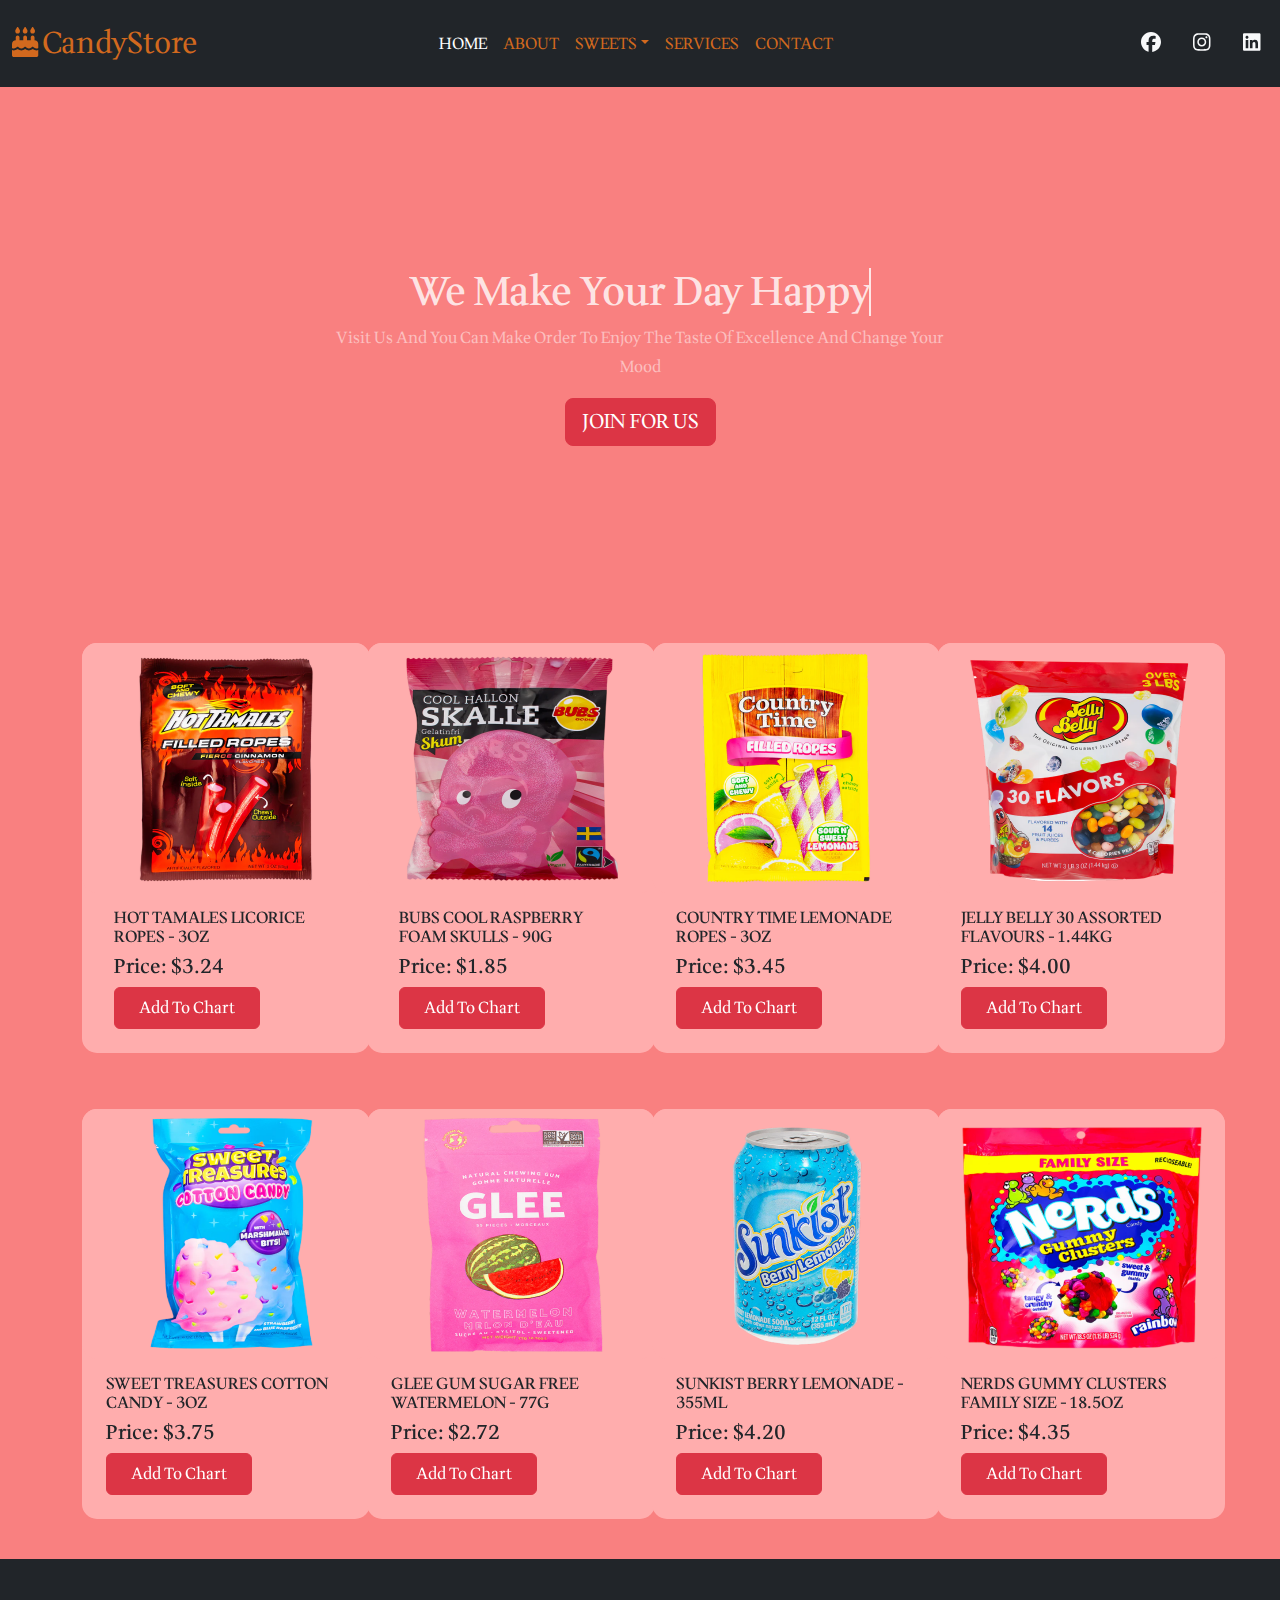
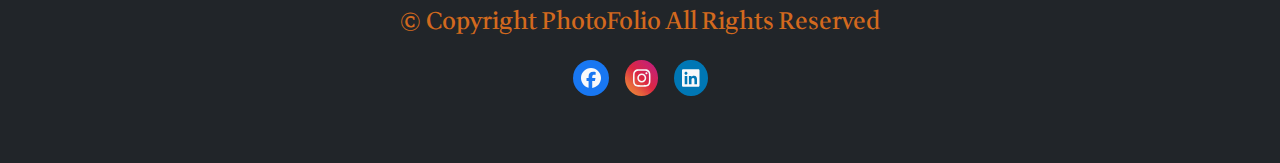
==== index.html @ 3dd479ac "First Commit" ====
<!DOCTYPE html>
<html lang="en">
<head>
    <meta charset="UTF-8">
    <meta name="viewport" content="width=device-width, initial-scale=1.0">
    <title>Home</title>
    <link rel="preconnect" href="https://fonts.googleapis.com">
<link rel="preconnect" href="https://fonts.gstatic.com" crossorigin>
<link href="https://fonts.googleapis.com/css2?family=Roboto:ital,wght@0,100;0,300;0,400;0,500;0,700;0,900;1,100;1,300;1,400;1,500;1,700;1,900&family=Wittgenstein:ital,wght@0,400..900;1,400..900&display=swap" rel="stylesheet">
    <link rel="stylesheet" href="css/all.min.css">
    <link rel="stylesheet" href="css/bootstrap.min.css">
    <link rel="stylesheet" href="css/bootstrap.min.css.map">
    <link rel="stylesheet" href="css/style.css">
</head>
<body>
  <nav class="navbar navbar-expand-sm navbar-dark bg-dark sticky-top">
    <div class="container-fluid">
      <div class="col col-lg-4 col-md-3 col-sm-2 col-xs-1">
      <a class="navbar-brand" href="javascript:void(0)"><i class="fa-solid fa-cake-candles cake pe-1"></i>CandyStore</a></div>
      <button class="navbar-toggler" type="button" data-bs-toggle="collapse" data-bs-target="#mynavbar">
        <i class="fa-solid fa-bars"></i>
      </button>
      <div class="collapse navbar-collapse" id="mynavbar">
        <ul class="navbar-nav me-auto text-center">
          <li class="nav-item">
            <a id="mynavbar" class="nav-link active text-uppercase" href="index.html">Home</a>
          </li>
          <li class="nav-item">
            <a id="mynavbar" class="nav-link text-uppercase" href="about.html">About</a>
          </li>
          <li id="mynavbar" class="nav-item dropdown">
            <a class="nav-link dropdown-toggle text-uppercase" href="gallery.html" role="button" data-bs-toggle="dropdown">Sweets</a>
            <ul class="dropdown-menu">
              <li><a class="dropdown-item" href="cake.html">Cakes</a></li>
              <li><a class="dropdown-item" href="donat.html">Donats</a></li>
              <li><a class="dropdown-item" href="candy.html">Candies</a></li>
            </ul>
          </li>
          <li class="nav-item">
            <a id="mynavbar" class="nav-link text-uppercase" href="services.html">services</a>
          </li>
          <li class="nav-item">
            <a id="mynavbar" class="nav-link text-uppercase" href="contact.html">contact</a>
          </li>
        </ul>
        <div class="icons">
          <ul class="d-flex mt-3 list-unstyled gap-3">
            <li>
              <a class="d-block text-light" href="#">
                <i class="fa-brands fa-facebook fa-lg facebookk rounded-circle p-2"></i>
              </a>
            </li>
            <li>
              <a class="d-block text-light" href="#">
                <i class="fa-brands fa-instagram fa-lg instagramm rounded-circle p-2"></i>
              </a>
            </li>
            <li>
              <a class="d-block text-light" href="#">
                <i class="fa-brands fa-linkedin fa-lg linkedinn rounded-circle p-2"></i>
              </a>
            </li>
          </ul>
      </div>
    </div>
    </div>
  </nav>
  <div class="jumbotron text-center text-wrap m-auto mb-50px">
    <h1 class="fit">We Make Your Day Happy</h1>
    <p class="text-white-50">Visit Us And You Can Make Order To Enjoy The Taste Of Excellence And Change Your Mood</p>
    <button type="button" class="btn btn-danger text-uppercase btn-lg">join For Us</button>
  </div>
  <div class="sweets">
    <div class="container">
      <div class="cards">
        <div class="row pt-3 pb-3">
          <div class="col-lg-3 col-md-6 pb-4">
            <div class="caard position-relative" style="width: 18rem;">
             <div class="thecard">
             <div class="front">
               <img src="images/hot-tamales-filled-drops-fierce-cinnamon-candy-funhouse.png" class="card-img-top image" alt="...">
               <div class="card-body px-4 py-3 mx-2">                
                 <div><h6 class="card-title text-uppercase pb-2">Hot Tamales Licorice Ropes - 3oz</h6></div>
                 <div><h5>Price: $3.24</h5></div>
                 <button type="button" class="btn btn-danger p-2 px-4">Add To Chart</button>
               </div>
             </div>
             <div class="back">
               <img src="images/hot-tamales-filled-drops-fierce-cinnamon-candy-funhouse-facts.png" class="card-img-top image" alt="...">
               <div class="card-body px-4 py-3 mx-2">                
                 <div><h6 class="card-title text-uppercase pb-2">Hot Tamales Licorice Ropes - 3oz</h6></div>
                 <div><h5>Price: $3.24</h5></div>
                 <button type="button" class="btn btn-danger p-2 px-4">Add To Chart</button>
               </div>
             </div>
           </div>
           </div>
         </div>
         <div class="col-lg-3 col-md-6 pb-4">
          <div class="caard position-relative" style="width: 18rem;">
           <div class="thecard">
           <div class="front">
             <img src="images/bubs-cool-raspberry-foam-candy-funhouse.png" class="card-img-top image" alt="...">
             <div class="card-body px-4 py-3 mx-2">                
               <div><h6 class="card-title text-uppercase pb-2">Bubs Cool Raspberry Foam Skulls - 90g</h6></div>
               <div><h5>Price: $1.85</h5></div>
               <button type="button" class="btn btn-danger p-2 px-4">Add To Chart</button>
             </div>
           </div>
           <div class="back">
             <img src="images/2-back.png" class="card-img-top image" alt="...">
             <div class="card-body px-4 py-3 mx-2">                
               <div><h6 class="card-title text-uppercase pb-2">Bubs Cool Raspberry Foam Skulls - 90g</h6></div>
               <div><h5>Price: $1.85</h5></div>
               <button type="button" class="btn btn-danger p-2 px-4">Add To Chart</button>
             </div>
           </div>
         </div>
         </div>
       </div>
         <div class="col-lg-3 col-md-6 pb-4">
          <div class="caard position-relative" style="width: 18rem;">
           <div class="thecard">
           <div class="front">
             <img src="images/3-front.png" class="card-img-top image" alt="...">
             <div class="card-body px-4 py-3">                
               <div><h6 class="card-title text-uppercase pb-2">Country Time Lemonade Ropes - 3oz</h6></div>
               <div><h5>Price: $3.45</h5></div>
               <button type="button" class="btn btn-danger p-2 px-4">Add To Chart</button>
             </div>
           </div>
           <div class="back">
             <img src="images/3-back.png" class="card-img-top image" alt="...">
             <div class="card-body px-4 py-3">                
               <div><h6 class="card-title text-uppercase pb-2">Country Time Lemonade Ropes - 3oz</h6></div>
               <div><h5>Price: $3.45</h5></div>
               <button type="button" class="btn btn-danger p-2 px-4">Add To Chart</button>
             </div>
           </div>
         </div>
         </div>
       </div>
         <div class="col-lg-3 col-md-6 pb-4">
          <div class="caard position-relative" style="width: 18rem;">
           <div class="thecard">
           <div class="front">
             <img src="images/4-front.png" class="card-img-top image" alt="...">
             <div class="card-body px-4 py-3">                
               <div><h6 class="card-title text-uppercase pb-2">Jelly Belly 30 Assorted Flavours - 1.44kg</h6></div>
               <div><h5>Price: $4.00</h5></div>
               <button type="button" class="btn btn-danger p-2 px-4">Add To Chart</button>
             </div>
           </div>
           <div class="back">
             <img src="images/4-back.png" class="card-img-top image" alt="...">
             <div class="card-body px-4 py-3">                
               <div><h6 class="card-title text-uppercase pb-2">Jelly Belly 30 Assorted Flavours - 1.44kg</h6></div>
               <div><h5>Price: $4.00</h5></div>
               <button type="button" class="btn btn-danger p-2 px-4">Add To Chart</button>
             </div>
           </div>
         </div>
         </div>
       </div>
        </div>
        <div class="row pt-3 pb-3">
          <div class="col-lg-3 col-md-6 pb-4">
            <div class="caard position-relative" style="width: 18rem;">
             <div class="thecard">
             <div class="front">
               <img src="images/5-f.png" class="card-img-top image" alt="...">
               <div class="card-body px-4 py-3">                
                 <div><h6 class="card-title text-uppercase pb-2">Sweet Treasures Cotton Candy - 3oz</h6></div>
                 <div><h5>Price: $3.75</h5></div>
                 <button type="button" class="btn btn-danger p-2 px-4">Add To Chart</button>
               </div>
             </div>
             <div class="back">
               <img src="images/5-b.png" class="card-img-top image" alt="...">
               <div class="card-body px-4 py-3">                
                 <div><h6 class="card-title text-uppercase pb-2">Sweet Treasures Cotton Candy - 3oz</h6></div>
                 <div><h5>Price: $3.75</h5></div>
                 <button type="button" class="btn btn-danger p-2 px-4">Add To Chart</button>
               </div>
             </div>
           </div>
           </div>
         </div>
         <div class="col-lg-3 col-md-6 pb-4">
           <div class="caard position-relative" style="width: 18rem;">
            <div class="thecard">
            <div class="front">
              <img src="images/6-f.png" class="card-img-top image" alt="...">
              <div class="card-body px-4 py-3">                
                <div><h6 class="card-title text-uppercase pb-2">Glee Gum Sugar Free Watermelon - 77g</h6></div>
                <div><h5>Price: $2.72</h5></div>
                <button type="button" class="btn btn-danger p-2 px-4">Add To Chart</button>
              </div>
            </div>
            <div class="back">
              <img src="images/6-b.png" class="card-img-top image" alt="...">
              <div class="card-body px-4 py-3">                
                <div><h6 class="card-title text-uppercase pb-2">Glee Gum Sugar Free Watermelon - 77g</h6></div>
                <div><h5>Price: $2.72</h5></div>
                <button type="button" class="btn btn-danger p-2 px-4">Add To Chart</button>
              </div>
            </div>
          </div>
          </div>
        </div>
        <div class="col-lg-3 col-md-6 pb-4">
          <div class="caard position-relative" style="width: 18rem;">
           <div class="thecard">
           <div class="front">
             <img src="images/7-f.png" class="card-img-top image" alt="...">
             <div class="card-body px-4 py-3">                
               <div><h6 class="card-title text-uppercase pb-2">Sunkist Berry Lemonade - 355mL</h6></div>
               <div><h5>Price: $4.20</h5></div>
               <button type="button" class="btn btn-danger p-2 px-4">Add To Chart</button>
             </div>
           </div>
           <div class="back">
             <img src="images/7-b.png" class="card-img-top image" alt="...">
             <div class="card-body px-4 py-3">                
               <div><h6 class="card-title text-uppercase pb-2">Sunkist Berry Lemonade - 355mL</h6></div>
               <div><h5>Price: $4.20</h5></div>
               <button type="button" class="btn btn-danger p-2 px-4">Add To Chart</button>
             </div>
           </div>
         </div>
         </div>
       </div>
       <div class="col-lg-3 col-md-6 pb-4">
        <div class="caard position-relative" style="width: 18rem;">
         <div class="thecard">
         <div class="front">
           <img src="images/8-f.png" class="card-img-top image" alt="...">
           <div class="card-body px-4 py-3">                
             <div><h6 class="card-title text-uppercase pb-2">Nerds Gummy Clusters Family Size - 18.5oz</h6></div>
             <div><h5>Price: $4.35</h5></div>
             <button type="button" class="btn btn-danger p-2 px-4">Add To Chart</button>
           </div>
         </div>
         <div class="back">
           <img src="images/8-b.png" class="card-img-top image" alt="...">
           <div class="card-body px-4 py-3">                
             <div><h6 class="card-title text-uppercase pb-2">Nerds Gummy Clusters Family Size - 18.5oz</h6></div>
             <div><h5>Price: $4.35</h5></div>
             <button type="button" class="btn btn-danger p-2 px-4">Add To Chart</button>
           </div>
         </div>
       </div>
       </div>
     </div>
         </div>
        </div>
       </div>
    </div>
  </div>
    <div class="copy-right pt-5 pb-5 text-secondary text-center bg-dark">
      <h4 class="rights">© Copyright PhotoFolio All Rights Reserved</h4>
      <div class="icons d-flex justify-content-center">
        <ul class="d-flex mt-3 list-unstyled gap-3">
          <li>
            <a class="d-block text-light" href="#">
              <i class="fa-brands fa-facebook fa-lg facebook rounded-circle p-2"></i>
            </a>
          </li>
          <li>
            <a class="d-block text-light" href="#">
              <i class="fa-brands fa-instagram fa-lg instagram rounded-circle p-2"></i>
            </a>
          </li>
          <li>
            <a class="d-block text-light" href="#">
              <i class="fa-brands fa-linkedin fa-lg linkedin rounded-circle p-2"></i>
            </a>
          </li>
        </ul>
      </div>
    </div>
    <SCript src="JS/all.min.js"></SCript>
    <SCript src="JS/bootstrap.bundle.min.js"></SCript>
    <SCript src="JS/bootstrap.bundle.min.js.map"></SCript>
    <SCript src="JS/main.js"></SCript>
</body>
</html>
---- css/style.css ----
body{
    background-color: rgb(249, 128, 128);
    font-family: "Wittgenstein", sans-serif ;
}
.navbar{
    background-color: #FFF5E6;
}
.navbar .nav-link,
.navbar .icons,
.copy-right .rights{
    color: #D2691E;
    transition: all .4s ease;
}
.navbar .nav-link:hover,
.navbar .icons:hover,
.copy-right .rights:hover{
    color: #fff;
}
.navbar-brand{
    font-size: 30px;
    color: #D2691E;
}
.cake{
    color: #D2691E;
}
a{
    text-decoration: none;
}
.navbar .navbar-toggler{
    color: #D2691E;
    font-size: 25px;
    border-color: #D2691E;
}
.navbar .navbar-toggler:focus{
    box-shadow: none;
}
.facebook{
    background-color: #1877f2;
}
.instagram{
    background: linear-gradient(45deg, #f09433 0%,#e6683c 25%,#dc2743 50%,#cc2366 75%,#bc1888 100%);
}
.linkedin{
    background-color: #0077b5;
}
.jumbotron{
    display: flex;
    flex-direction: column;
    width: 50vw;
    height: 60vh;
    align-items: center;
    justify-content: center;
    line-height: 1.8;
}
.jumbotron-about h1{
    font-size: 60px;
}
.jumbotron .fit{
    width: 462px;
    color: rgb(255, 255, 255,.8);
    border-right: 2px solid rgb(255, 255, 255,.8);
    white-space: nowrap;
    overflow: hidden;
    animation: control-width 3s steps(22) 2s both, blink .5s infinite;
}
@keyframes control-width {
    from{
        width: 0;
    }
    to{
        width: 462px;
    }
}
@keyframes blink {
    from{
        border-right-color:rgb(255, 255, 255,.8);
    }
    to{
        border-right-color:transparent;
    }
}
@media (max-width:992px) {
    .jumbotron .fit{
        width: 450px;
        animation: control-width 3s steps(22) 2s both, blink .5s infinite;
    }
    @keyframes control-width {
        from{
            width: 0;
        }
        to{
            width: 450px;
        }
    }
}
@media (max-width:768px) {
    .jumbotron .fit{
        width: 400px;
        animation: control-width 3s steps(22) 2s both, blink .5s infinite;
    }
    @keyframes control-width {
        from{
            width: 0;
        }
        to{
            width: 400px;
        }
    }
}
.thumbnail img{
    border-radius: 8px;
    margin-bottom: 15px;
    margin-left: 5px;
}
.thumbnail img:hover{
    opacity: .6;
}
.links{
    background-color: rgb(24, 24, 24);
}
.info{
    display: flex;
    justify-content: center;
    align-items: center;
}
.info .image{
     height: 500px;
     width: 450px;
}
.Testimonials .line{
    display: inline-block;
    width: 120px;
    height: 2px;
}
.serv .box svg{
    width: 30px;
    height: 30px;
    background-color: rgb(195, 50, 31);
    color: rgb(232, 227, 227);
    transition: all .7s ease;
}
.serv .box{
    position: relative;
    overflow: hidden;
}
.serv .box::before{
    content: "";
    position: absolute;
    background-color: rgb(195, 31, 31,.5);
    width: 100%;
    height: 100%;
    display: flex;
    justify-content: center;
    align-items: center;
    font-size: 1.5rem;
    color: white;
    transition: all .7s ease;
    transform: translate(-23px,-23px);
    transform: translate(123%,123%);
}
.serv .box:hover::before{
    transform: translate(-23px,-23px);
}
.serv .box:hover svg{
    background-color: rgb(232, 227, 227);
    color: rgb(195, 50, 31);
}
.cont .box svg{
    width: 30px;
    height: 30px;
    margin-right: 15px;
    transition: all .5s ease;
    border: 1px solid rgb(195, 50, 31);
    color: rgb(195, 31, 31);
}
.cont .box:hover svg{
background-color: rgb(195, 31, 31);
color: rgb(232, 227, 227);
}
form .form-control{
    outline: none;
    border: none;
}
form .form-control::placeholder{
color: rgb(175, 175, 175);
}
form .form-control:focus{
    outline: rgb(31, 195, 135);
    border: rgb(31, 195, 135);
}
.caard{
    height: 410px;
    background-color: #ffadad ;
    border-radius: 15px;
}
.thecard{
position: absolute;
width: 100%;
height: 100%;
transform-style: preserve-3d;
transition: all .6s ease;
}
.thecard:hover{
    transform: rotateY(180deg);
}
.front{
    position: absolute;
width: 100%;
height: 100%;
backface-visibility: hidden;
}
.back{
    position: absolute;
width: 100%;
height: 100%;
backface-visibility: hidden;
transform: rotateY(180deg);
}
.front img,
.back img{
    width: 18rem;
    height: 250px;
}
.image{
border-radius: 15px;
}
.cake .cards .card,
.donat .cards .card,
.candy .cards .card{
    background-color: #ffadad;
    transition: all .5s ease;
}
.cake .cards .card:hover{
    transform: scale(1.1);
}
.donat .cards .card:hover{
    transform: rotateX(25deg);
}
.candy .cards .card:hover{
    transform: translateY(-12px);
}
.copy-right{
    background-color: #fadfb9;
}
@media (max-width:500px) {
    .cake{
        display: flex;
        justify-content: center;
    }
}
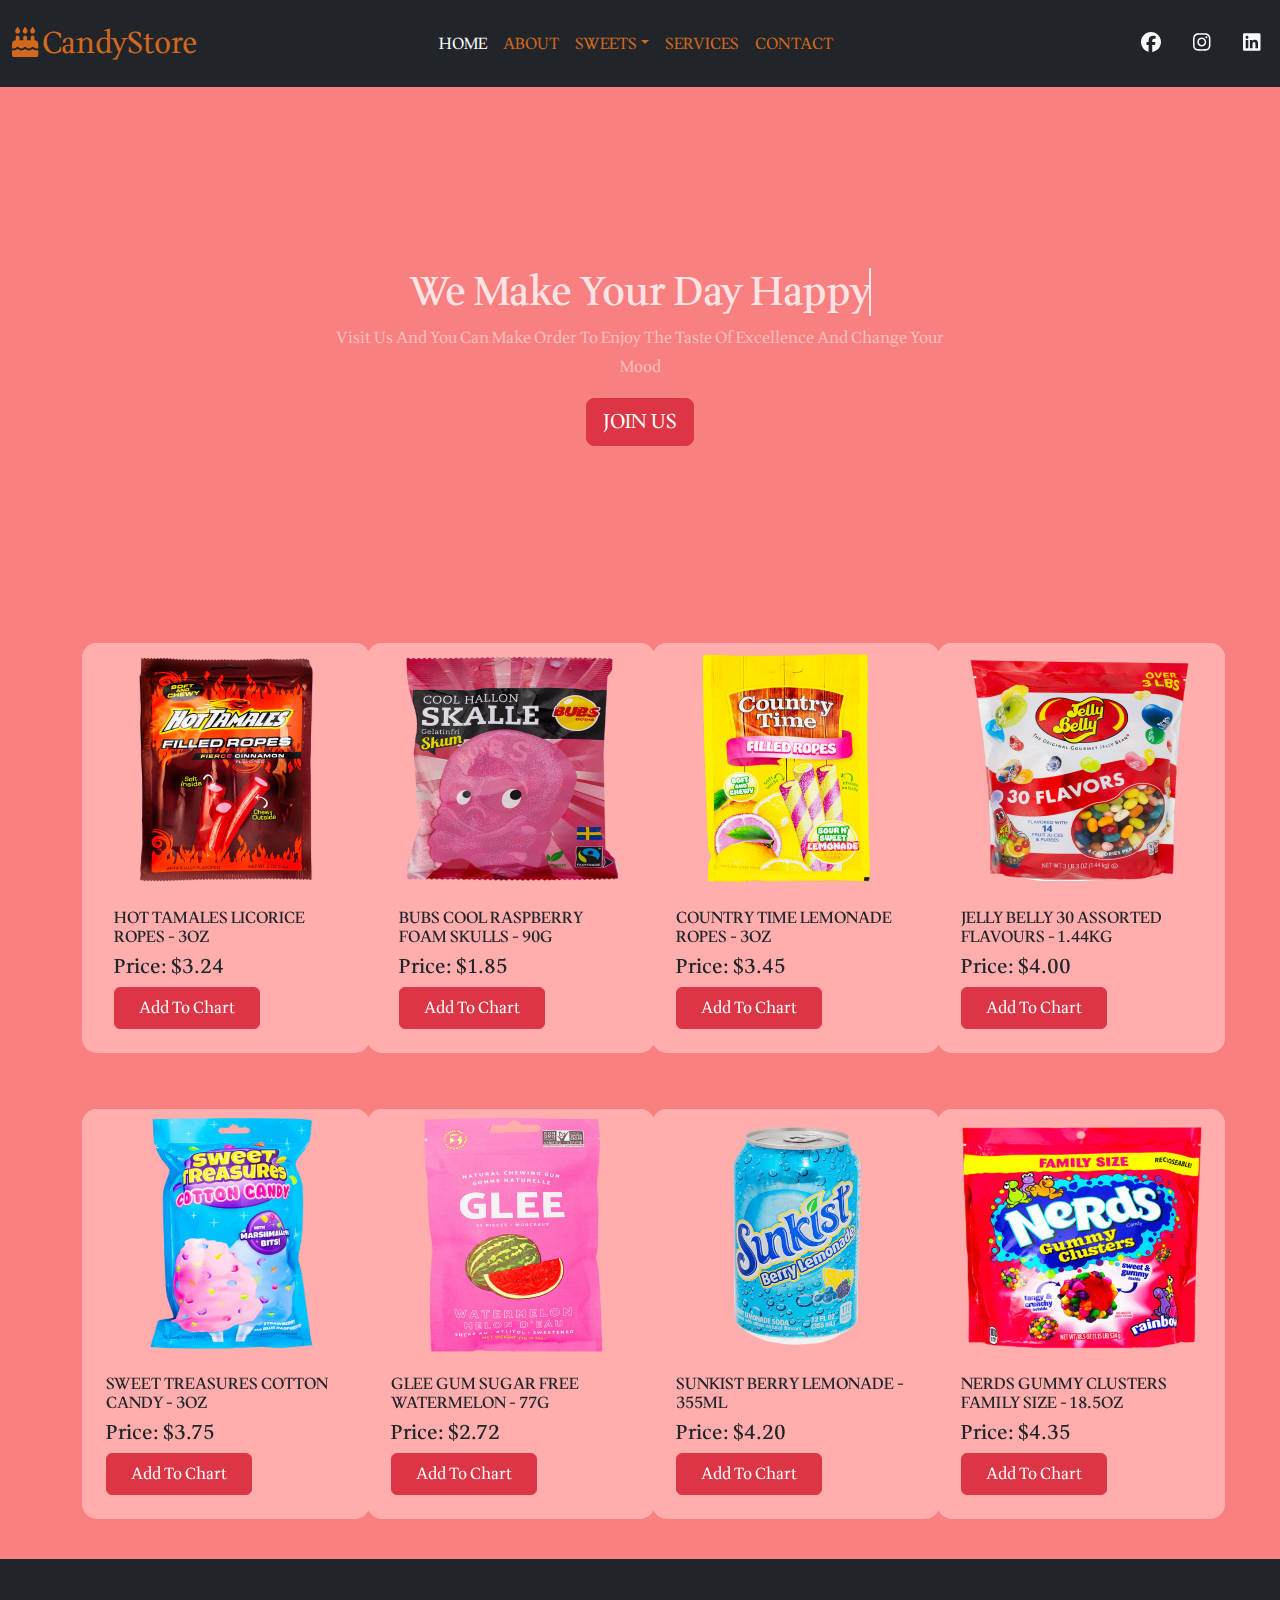
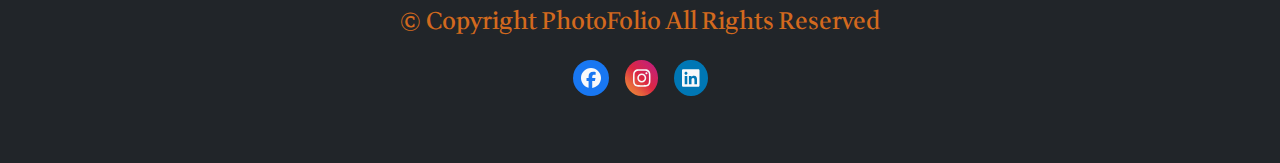
==== commit 72b4c115: "Second Commit" ====
--- a/index.html
+++ b/index.html
@@ -68,7 +68,7 @@
   <div class="jumbotron text-center text-wrap m-auto mb-50px">
     <h1 class="fit">We Make Your Day Happy</h1>
     <p class="text-white-50">Visit Us And You Can Make Order To Enjoy The Taste Of Excellence And Change Your Mood</p>
-    <button type="button" class="btn btn-danger text-uppercase btn-lg">join For Us</button>
+    <button type="button" class="btn btn-danger text-uppercase btn-lg">join Us</button>
   </div>
   <div class="sweets">
     <div class="container">
